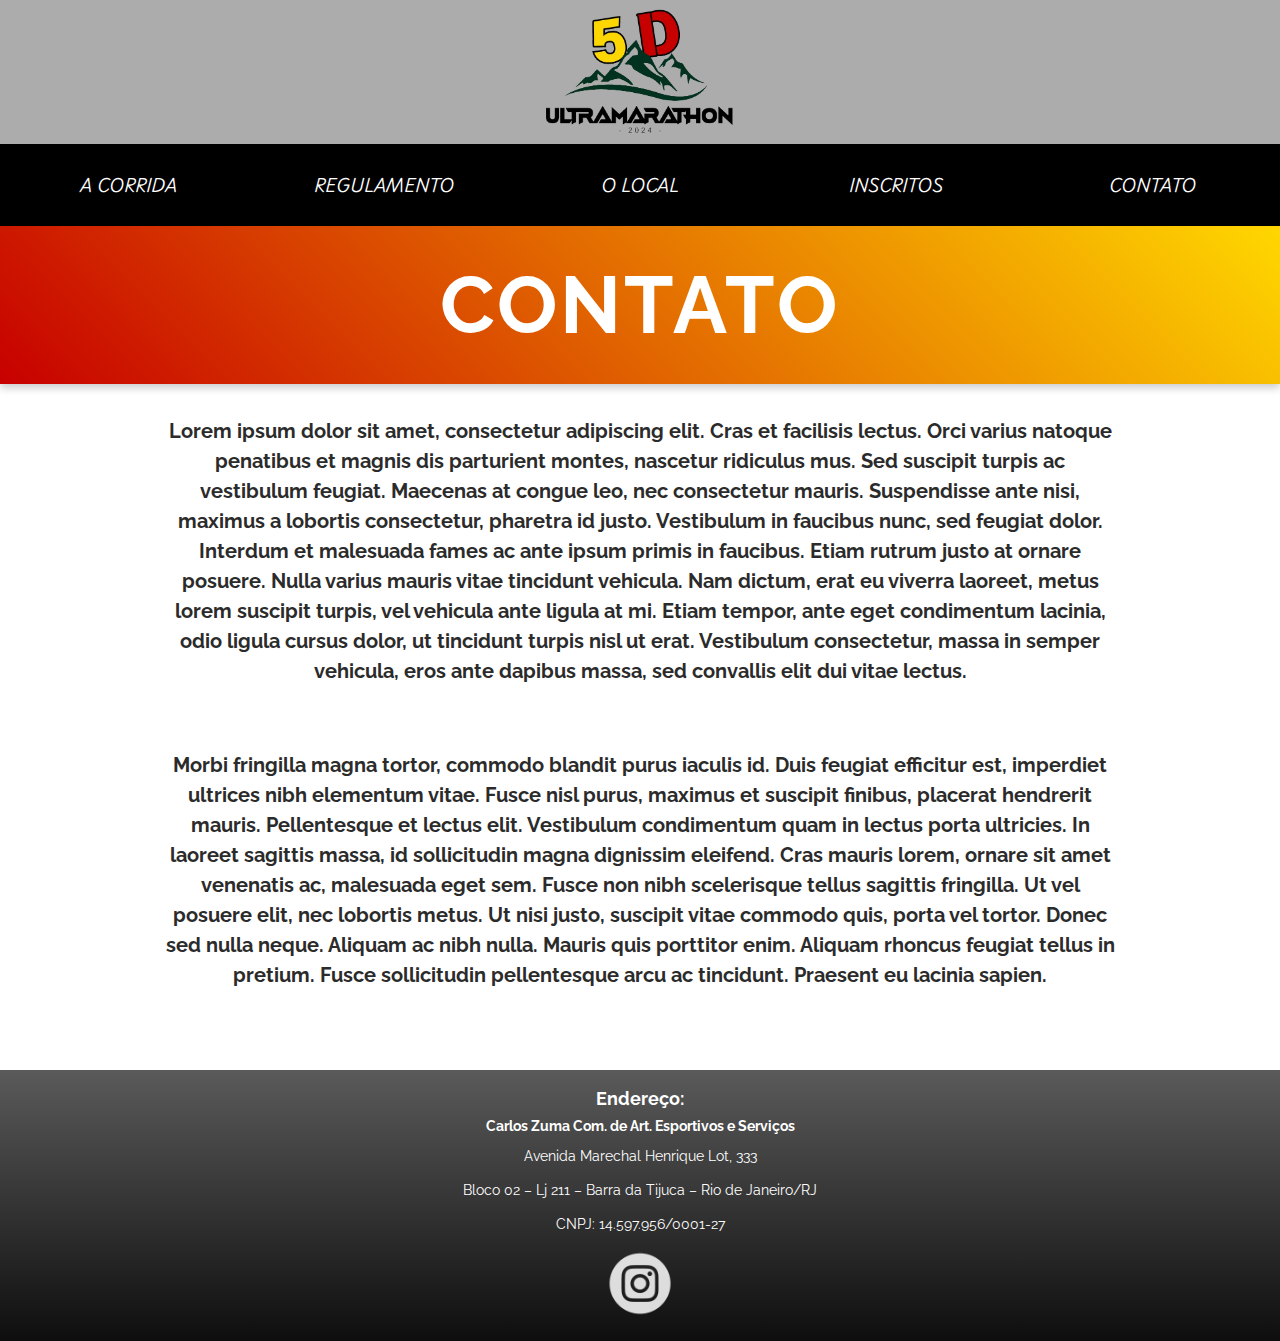
==== contato.html @ 01db9696 "first commit" ====
<!DOCTYPE html>
<html lang="pt-br">
    <head>
        <title>5D ULTRA MARATHON</title>
        <link rel="icon" href="Logo5D_Oficial-removebg.png" type="image/logo-icon">
        <link rel="stylesheet" href="style.css">
        <meta name="viewport" content="width=device-width, initial-scale=1.0">
        <meta charset="utf-8">
    
        <link rel="preconnect" href="https://fonts.googleapis.com">
        <link rel="preconnect" href="https://fonts.gstatic.com" crossorigin>
        <link href="https://fonts.googleapis.com/css2?family=Playwrite+IS:wght@100..400&display=swap" rel="stylesheet">
    
        <link rel="preconnect" href="https://fonts.googleapis.com">
        <link rel="preconnect" href="https://fonts.gstatic.com" crossorigin>
        <link href="https://fonts.googleapis.com/css2?family=Raleway:ital,wght@0,100..900;1,100..900&display=swap" rel="stylesheet">
      </head>
<body>

    <!-- Header -->
    <header>
        <a href="http://127.0.0.1:5500/index.html" >
          <div class="logo-container">
            <img class="logo5D" alt="Logotipo" src="Logo5D_Oficial-removebg.png">
          </div>
        </a>
  
        <section class="options">
          <div class="menu">
            <a href="corrida.html">A CORRIDA</a>
            <a href="regulamento.html">REGULAMENTO</a>
            <a href="local.html">O LOCAL</a>
            <a href="inscritos.html">INSCRITOS</a>
            <a href="contato.html">CONTATO</a>
          </div>
        </section>
      </header>

      <!-- Conteúdo do site -->


    <h1 id="corrida" >CONTATO</h1>
    <p id="pCorrida" >Lorem ipsum dolor sit amet, consectetur adipiscing elit. Cras et facilisis lectus. Orci varius natoque penatibus et magnis dis parturient montes, nascetur ridiculus mus. Sed suscipit turpis ac vestibulum feugiat. Maecenas at congue leo, nec consectetur mauris. Suspendisse ante nisi, maximus a lobortis consectetur, pharetra id justo. Vestibulum in faucibus nunc, sed feugiat dolor. Interdum et malesuada fames ac ante ipsum primis in faucibus. Etiam rutrum justo at ornare posuere. Nulla varius mauris vitae tincidunt vehicula. Nam dictum, erat eu viverra laoreet, metus lorem suscipit turpis, vel vehicula ante ligula at mi. Etiam tempor, ante eget condimentum lacinia, odio ligula cursus dolor, ut tincidunt turpis nisl ut erat. Vestibulum consectetur, massa in semper vehicula, eros ante dapibus massa, sed convallis elit dui vitae lectus.</p>

    <p id="pCorrida" >Morbi fringilla magna tortor, commodo blandit purus iaculis id. Duis feugiat efficitur est, imperdiet ultrices nibh elementum vitae. Fusce nisl purus, maximus et suscipit finibus, placerat hendrerit mauris. Pellentesque et lectus elit. Vestibulum condimentum quam in lectus porta ultricies. In laoreet sagittis massa, id sollicitudin magna dignissim eleifend. Cras mauris lorem, ornare sit amet venenatis ac, malesuada eget sem. Fusce non nibh scelerisque tellus sagittis fringilla. Ut vel posuere elit, nec lobortis metus. Ut nisi justo, suscipit vitae commodo quis, porta vel tortor. Donec sed nulla neque. Aliquam ac nibh nulla. Mauris quis porttitor enim. Aliquam rhoncus feugiat tellus in pretium. Fusce sollicitudin pellentesque arcu ac tincidunt. Praesent eu lacinia sapien.</p>



    <!-- Footer -->

    <footer class="footer" >
      <div class="footer-content">
        <h3>Endereço:</h3>
        <h4>Carlos Zuma Com. de Art. Esportivos e Serviços</h4>
        <p>Avenida Marechal Henrique Lot, 333<p>
        <p>Bloco 02 – Lj 211 – Barra da Tijuca – Rio de Janeiro/RJ</p></p>
        <p>CNPJ: 14.597.956/0001-27</p>
      </div>

      <div class="icon">
        <a href="https://www.instagram.com/carloszumaultra/" target="_blank" ><img src="instaIcon.png"/></a>
      </div>

    </footer>


    
</body>
</html>
---- style.css ----
* {
    padding: 0px;
    margin: 0px;
    font-family: "Playwrite IS", cursive;
}

        /* Primeiro Header Logotipo (Responsivo) */

/* Contêiner do Logotipo */
.logo-container {
    background-color: #acacac;
    display: flex;
    justify-content: center;
    align-items: center;
}

/* Logotipo */
img.logo5D {
    width: 50%;
    display: block;
    margin: 1vh auto 1vh;
}

/* Logotipo resposivo mobile */
@media (min-width: 600px) {
    img.logo5D {
        width: 30%; /* Ajuste para tablets */
    }
}

/* Logotipo responsivo desktop*/
@media (min-width: 900px) {
    img.logo5D {
        width: 15%; /* Ajuste para desktops */
    }
}

        /* Header Opções (Responsivo) */

section.options {
    display: flex;
    justify-content: center; /* Centraliza os itens horizontalmente */
    align-items: center; /* Centraliza os itens verticalmente */
    background-color: rgb(0, 0, 0);
    padding: 2vh 0;
}

.menu {
    text-align: center;
}

.menu a {
    display: block; 
    text-decoration: none; 
    color: white; 
    padding: 2.5vh; 
    font-weight: bold;
}

.menu a:hover {
    transition: all .2s ease-in-out; 
    transform: scale(1.2); 
}

@media (min-width: 900px) {
    .menu {
        display: flex;
        justify-content: space-around;
        width: 100%; 
    }
}

@media (min-width: 900px) {
    .menu a{
        padding: 10px; /* Espaçamento interno */
        flex: 1; /* Faz com que os itens ocupem espaço igual dentro de .menu */
        text-align: center; /* Centraliza o texto horizontalmente */
    }
}
        /*  Slider */
        
        .slider {
            margin: 0 auto;
            width: 100%;
            overflow: hidden;
            position: relative; /* Torna o contêiner posicionado relativamente para permitir posicionamento absoluto dos botões */
        }
        
        .slides {
            width: 300%; /* Corrigido para ajustar a largura de acordo com o número de slides */
            height: 12rem;
            display: flex;
            transition: transform 0.5s ease-in-out; /* Adiciona transição suave */
        }
        
        .slider input {
            display: none;
        }
        
        .slide {
            width: 33.33%; /* Ajustado para acomodar 3 slides */
            position: relative;
            transition: 1.5s;
        }
        
        .slide img {
            width: 100%;
            height: 100%; /* Garante que a imagem ocupe todo o contêiner */
            object-fit: cover; /* Ajusta a imagem para cobrir o contêiner */
        }
        
        .manual-navigation {
            position: absolute;
            width: 100%; /* Alinha os botões ao centro */
            bottom: 10%; /* Posiciona os botões na parte inferior do slider */
            display: flex;
            justify-content: center;
            gap: 5%; /* Espaçamento entre os botões */
        }
        
        .manual-btn {
            border: 2px solid #dadada71;
            padding: 5px;
            border-radius: 50%;
            cursor: pointer;
            background-color: #dadada71; /* Torna os botões visíveis */
            transition: 0.75s;
        }
        
        /* Adicionando estilos para botões de navegação automática */
        .navigation-auto {
            position: absolute;
            width: 100%;
            display: flex;
            justify-content: center;
            gap: 5%;
            bottom: 10%;
        }
        
        .navigation-auto div {
            border: 2px solid #5a5a5a;
            padding: 5px;
            border-radius: 50%;
            background-color: #5a5a5a;
        }

        .manual-btn:not(:last-child) {
            margin-right: 0;
        }

        .manual-btn:hover {
            border: 2px solid #5a5a5a;
            background-color: #5a5a5a;
        }

#radio1:checked ~ .first {
    margin-left: 0;
}

#radio2:checked ~ .first {
    margin-left: -33.3%;
}

#radio3:checked ~ .first {
    margin-left: -66.65%;
}

.navigation-auto div {
    border: 2px solid #aaaaaa;
    padding: 5px;
    border-radius: 10px;
    cursor: pointer;
    transition: 0.75s;
}

.navigation-auto {
    position: absolute;
    width: 100%;
    margin-top: 360px;
    display: flex;
    justify-content: center;
}

#radio1:checked ~ .navigation-auto .auto-btn1 {
    background-color: #5a5a5a;
}

#radio2:checked ~ .navigation-auto .auto-btn2 {
    background-color: #5a5a5a;
}

#radio3:checked ~ .navigation-auto .auto-btn3 {
    background-color: #5a5a5a;
}

/* Estilo geral para a imagem */
.slide img {
    width: 100%;
    height: auto; 
    max-width: 100%;
    display: block;
    object-fit: contain; /* Ajusta a imagem para caber dentro do contêiner sem cortar */
    margin: auto; /* Centraliza a imagem */
}


/* Responsividade Slider */

/* Telas até 380px */
@media (max-width: 360px) {
    .slide img {
        width: 100%; /* Garante que a imagem se ajuste à largura do contêiner */
        height: auto; /* Mantém a proporção da imagem */
        object-fit: cover; /* Ajusta a imagem dentro do contêiner sem distorcer */
    }

    .manual-navigation, .navigation-auto {
        margin-bottom: 10%; /* Ajusta a posição dos controles de navegação */
        display: flex; /* Garante que os controles sejam exibidos como flexíveis */
        justify-content: center; /* Centraliza os botões */
    }

}

/* Telas pequenas (mobile first) */
@media (max-width: 600px) {
    .slide img {
        width: 100%;
        height: 100%; /* Mantém a proporção da imagem */
        object-fit: cover; /* Ajusta a imagem dentro do contêiner sem distorcer */
    }

    .manual-navigation, .navigation-auto {
        bottom: 5%; /* Ajusta a posição para acompanhar a responsividade */
    }
}

/* Telas médias (tablets e pequenos desktops) */
@media (min-width: 601px) and (max-width: 1250px) {
    .slides {
        width: 300%;
        height: 35rem; 
    }

    .slide img {
        width: 100%;
        height: 100%;
        object-fit: fill;
    }

    .manual-navigation, .navigation-auto {
        bottom: 5%;
    }
}

/* Telas grandes (desktops) */
@media (min-width: 1250px) {
    .slides {
        width: 300%;
        height: 35rem; 
    }

    .slide img {
        width: 100%;
        height: 100%;
        object-fit: fill;
        
    }

    .manual-navigation, .navigation-auto {
        bottom: 5%;
    }
}

        /* Sobre */

.separator {
    width: 100%;
    height: 3px;
    background-color: #cecece;
}

.sobre {
    background-color: #eeeeee;
}

.sobre p{
    font-family: Raleway;
    font-size: 2vh;
    margin: 0 4.5vh 0 4.5vh;
    color: black;
    text-align: justify;
    background-color: #eeeeee;
    padding-bottom: 5%;
}

.sobre img {
    background-color: #eeeeee;
    width: auto;
    height: auto;
    display: flex;
    margin: auto auto 2vh auto;
    padding-top: 3vh;
}

/* Telas grandes (desktops) */
@media (min-width: 1250px) {
    .sobre {
        display: flex;
        align-items: center;
        justify-content: center;
    }

    .sobre img {
        width: auto;
        height: auto;
        margin-right: 4.5vh;
    }

    .sobre p {
        padding-right: 10%;
        width: 50%;
        margin: 0;
    }
}

.separatorTwo {
    width: 100%;
    height: 3px;
    background-color: #5a5a5a;
    margin-bottom: 3vh;
}


        /* Sponsors  */

/* Container dos patrocinadores */
.sponsors {
    display: flex;
    flex-wrap: wrap; /* Permite que os itens quebrem linha, se necessário */
    justify-content: center; /* Centraliza os itens horizontalmente */
    align-items: center; /* Centraliza os itens verticalmente */
    gap: 5%; /* Adiciona espaçamento de 10% entre as imagens */
}

/* Estilos gerais para imagens dentro da classe sponsors */
.sponsors a img {
    max-width: 28vh; /* Mantém a proporção da imagem */
    max-height: 28vh; /* Mantém a proporção da imagem */
    margin: 2vh; /* Adiciona algum espaço ao redor das imagens */
    border-radius: 9rem;
    cursor: pointer;
}

/* Estilos para telas menores */
@media (max-width: 600px) {
    .sponsors a img {
        max-width: 60%;
        margin: 1rem auto 1rem auto;
        display: block;
    }
}



.separatorThree {
    width: 100%;
    height: 1vh;
    background-color: #5a5a5a;
}

/* Estilo geral para o footer */
.footer {
    margin-top: 3rem;
    background: linear-gradient(to bottom, #5a5a5a, #0e0e0e); /* Gradiente preto */
    color: rgb(255, 255, 255); /* Cor do texto */
    padding: 2vh 0; /* Espaçamento interno */
    text-align: center; /* Alinhamento centralizado do texto */
    width: 100%; /* Garante que o footer ocupe toda a largura */
}

/* Container do conteúdo do footer */
.footer-content {
    display: flex;
    flex-direction: column;
    align-items: center; /* Centraliza os itens horizontalmente */
    justify-content: center; /* Centraliza os itens verticalmente */
}

/* Estilo para o título 'Endereço' */
.footer h3 {
    font-family: Raleway;
    font-size: 2vh;
    margin-bottom: 1vh;
}

/* Estilo para o subtítulo */
.footer h4 {
    font-family: Raleway;
    font-size: 1.5vh;
    margin-bottom: 1.5vh;
}

/* Estilo para o texto do endereço */
.footer p {
    font-family: Raleway;
    font-size: 1.5vh;
    margin-bottom: 1vh;
}

.icon img {
    opacity: 85%;
    margin-top: 1vh;
    max-width: 10vh; /* Define a largura máxima do ícone */
    max-height: 7.5vh; /* Define a altura máxima do ícone */
    width: auto; /* Permite que a largura se ajuste automaticamente */
    height: auto; /* Permite que a altura se ajuste automaticamente */
}

    /* A CORRIDA */

#corrida {
    font-family: 'Raleway', sans-serif;
    text-align: center;
    padding: 2rem;
    font-size: 3.5rem;
    color: #ffffff; /* Cor do texto */
    background: linear-gradient(45deg, #C70000, #FFD700); /* Fundo gradiente */
    box-shadow: 0 4px 8px rgba(0, 0, 0, 0.2); /* Sombra mais proeminente */
    text-transform: uppercase; /* Letras maiúsculas */
    letter-spacing: 0.2rem; /* Espaçamento entre letras */
    transition: transform 0.3s ease-in-out, box-shadow 0.3s ease-in-out; /* Transição suave para transformações */
}

#pCorrida {
    font-family: 'Raleway', sans-serif;
    font-weight: bold;
    text-align: center;
    padding: 2rem;
    font-size: 1rem;
    color: #2b2b2b; /* Cor do texto cinza escuro */
    line-height: 1.5; /* Altura da linha para melhor legibilidade */
    margin: 0 auto; /* Centraliza o parágrafo */
}

@media (min-width: 1250px) {
    #pCorrida {
        font-size: 1.25rem;
        padding-right: 10rem;
        padding-left: 10rem;
    }
    #corrida {
        font-size: 5rem;
    }
}

        /* Regulamento */

        #regulamento {
            font-family: 'Raleway', sans-serif;
            text-align: center;
            padding: 2rem;
            font-size: 2.5rem;
            color: #ffffff; /* Cor do texto */
            background: linear-gradient(45deg, #C70000, #FFD700); /* Fundo gradiente */
            box-shadow: 0 4px 8px rgba(0, 0, 0, 0.2); /* Sombra mais proeminente */
            text-transform: uppercase; /* Letras maiúsculas */
            letter-spacing: 0.2rem; /* Espaçamento entre letras */
            transition: transform 0.3s ease-in-out, box-shadow 0.3s ease-in-out; /* Transição suave para transformações */
        }
        
        #pRegulamento {
            font-family: 'Raleway', sans-serif;
            font-weight: bold;
            text-align: center;
            padding: 2rem;
            font-size: 1rem;
            color: #2b2b2b; /* Cor do texto cinza escuro */
            line-height: 1.5; /* Altura da linha para melhor legibilidade */
            margin: 0 auto; /* Centraliza o parágrafo */
        }
        
        @media (min-width: 1250px) {
            #pRegulamento {
                font-size: 1.25rem;
                padding-right: 10rem;
                padding-left: 10rem;
            }
            #regulamento {
                font-size: 4.55rem;
            }
        }

        /* O LOCAL */

        #local {
            font-family: 'Raleway', sans-serif;
            text-align: center;
            padding: 2rem;
            font-size: 3.5rem;
            color: #ffffff; /* Cor do texto */
            background: linear-gradient(45deg, #C70000, #FFD700); /* Fundo gradiente */
            box-shadow: 0 4px 8px rgba(0, 0, 0, 0.2); /* Sombra mais proeminente */
            text-transform: uppercase; /* Letras maiúsculas */
            letter-spacing: 0.2rem; /* Espaçamento entre letras */
            transition: transform 0.3s ease-in-out, box-shadow 0.3s ease-in-out; /* Transição suave para transformações */
        }
        
        #pLocal {
            font-family: 'Raleway', sans-serif;
            font-weight: bold;
            text-align: center;
            padding: 2rem;
            font-size: 1rem;
            color: #2b2b2b; /* Cor do texto cinza escuro */
            line-height: 1.5; /* Altura da linha para melhor legibilidade */
            margin: 0 auto; /* Centraliza o parágrafo */
        }
        
        @media (min-width: 1250px) {
            #pLocal {
                font-size: 1.25rem;
                padding-right: 10rem;
                padding-left: 10rem;
            }
            #local {
                font-size: 5rem;
            }
        }

/* GALERIA DE FOTOS DO LOCAL */

    .fotosProva {
        column-count: 4;
    }

    .fotosProva img{
        width: 100%;
        border-radius: 4px;
        margin-bottom: 0.3rem;
        column-gap: 0.1rem;
        transition: transform 0.3s ease;
    }

    .fotosProva a {
        display: inline-block; /* Garante que os links se comportem como blocos inline */
        width: 100%;
    }

    .fotosProva img:hover {
        transform: scale(1.025); /* Leve aumento na imagem */
    }   




        /* INSCRITOS */

        /* INSCRITOS */

#tabelaInscritos {
    width: 95%;
    max-width: 120rem;
    border-collapse: collapse;
    margin: 2rem auto;
    padding: 2rem;
    background-color: #f5f5f5;
    box-shadow: 0 2px 4px rgba(0, 0, 0, 0.1);
    text-align: center; 
}

#tabelaInscritos thead {
    background-color: #333;
    color: #fff;
}

#tabelaInscritos th, #tabelaInscritos td {
    padding: 1rem;
    text-align: center; 
    border-bottom: 1px solid #ddd;
    font-family: "Helvetica";
    font-weight: bold;
}

#tabelaInscritos th {
    text-transform: uppercase;
    letter-spacing: 0.1rem;
}

#tabelaInscritos tbody tr:nth-child(even) {
    background-color: #e9e9e9;
}

#tabelaInscritos tbody tr:hover {
    background-color: #c70000;
    color: #fff;
    cursor: pointer;
    transition: background-color 0.35s ease-in-out;
}

@media (min-width: 768px) {
    #tabelaInscritos th, #tabelaInscritos td {
        padding: 1.5rem;
    }
}
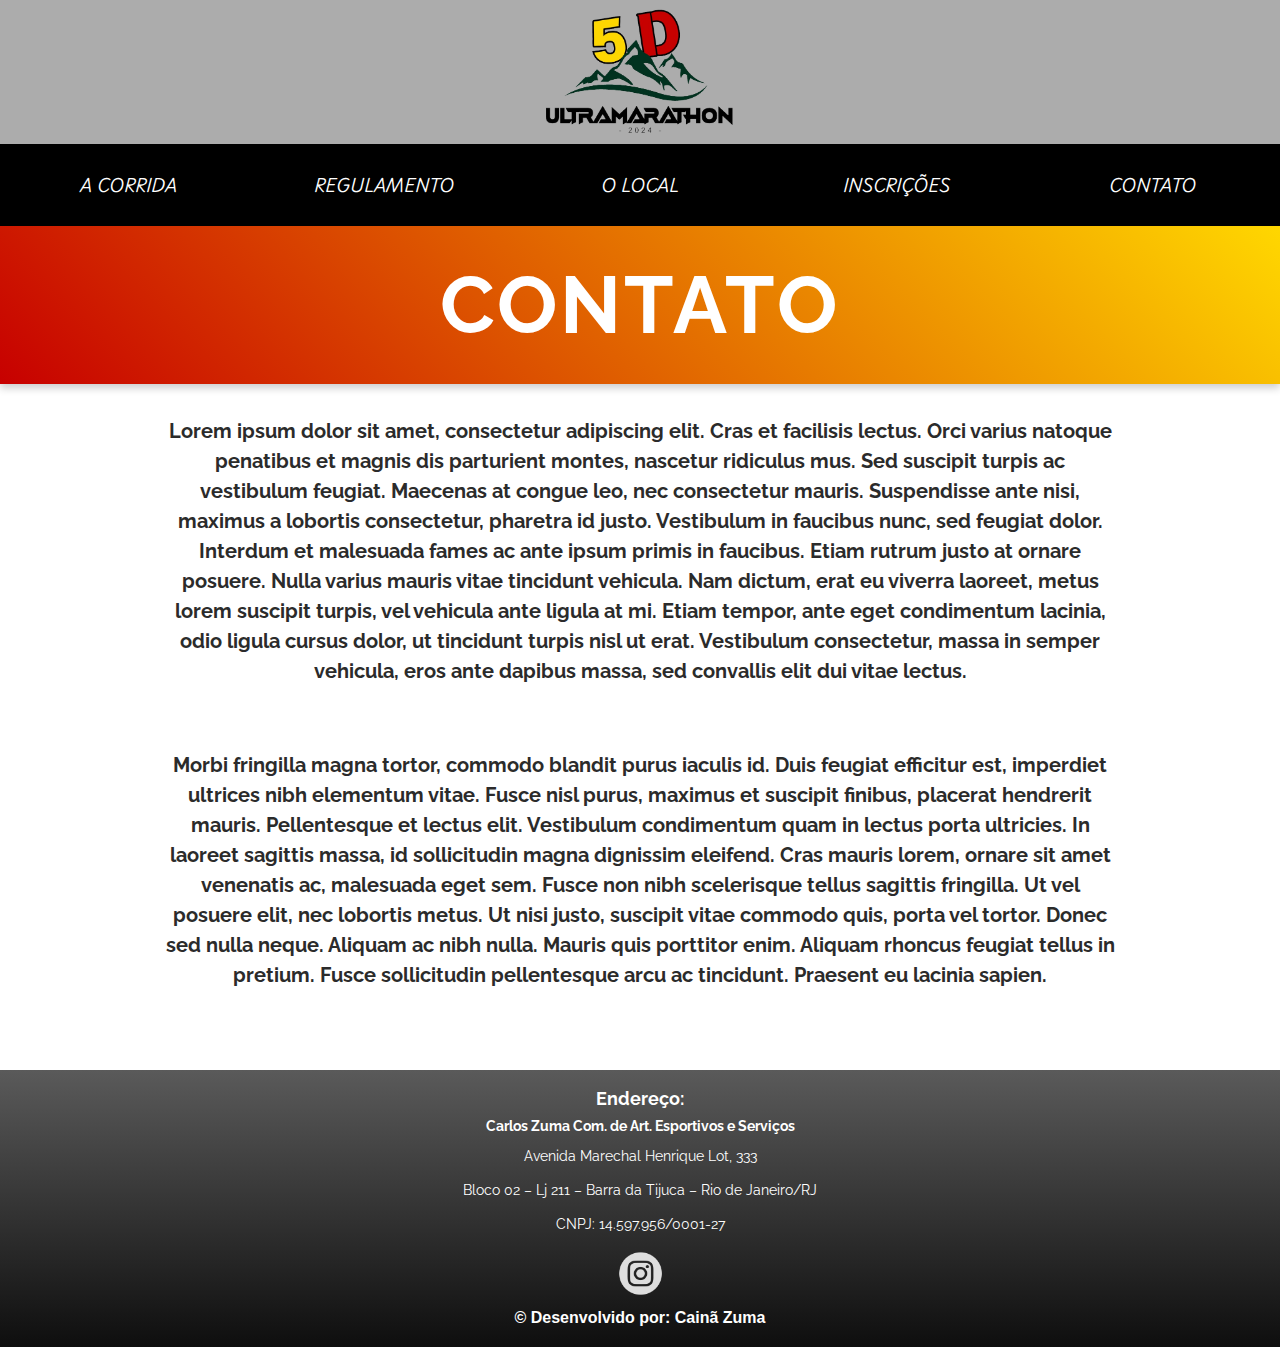
==== commit 8f258b33: "commit att" ====
--- a/contato.html
+++ b/contato.html
@@ -19,7 +19,7 @@
 
     <!-- Header -->
     <header>
-        <a href="http://127.0.0.1:5500/index.html" >
+        <a href="/Projeto_5D_Ultramarathon/index.html" >
           <div class="logo-container">
             <img class="logo5D" alt="Logotipo" src="Logo5D_Oficial-removebg.png">
           </div>
@@ -30,7 +30,7 @@
             <a href="corrida.html">A CORRIDA</a>
             <a href="regulamento.html">REGULAMENTO</a>
             <a href="local.html">O LOCAL</a>
-            <a href="inscritos.html">INSCRITOS</a>
+            <a href="inscritos.html">INSCRIÇÕES</a>
             <a href="contato.html">CONTATO</a>
           </div>
         </section>
@@ -61,6 +61,10 @@
         <a href="https://www.instagram.com/carloszumaultra/" target="_blank" ><img src="instaIcon.png"/></a>
       </div>
 
+      <div class="dev">
+        <a href="https://www.linkedin.com/in/cainã-zuma-a252a7153/" target="_blank">© Desenvolvido por: Cainã Zuma</a>
+    </div>
+
     </footer>
 
 
--- a/style.css
+++ b/style.css
@@ -296,8 +296,7 @@
 
 .sobre img {
     background-color: #eeeeee;
-    width: auto;
-    height: auto;
+    width: 15rem;
     display: flex;
     margin: auto auto 2vh auto;
     padding-top: 3vh;
@@ -312,7 +311,7 @@
     }
 
     .sobre img {
-        width: auto;
+        width: 22rem;
         height: auto;
         margin-right: 4.5vh;
     }
@@ -411,7 +410,7 @@
 .icon img {
     opacity: 85%;
     margin-top: 1vh;
-    max-width: 10vh; /* Define a largura máxima do ícone */
+    max-width: 7vh; /* Define a largura máxima do ícone */
     max-height: 7.5vh; /* Define a altura máxima do ícone */
     width: auto; /* Permite que a largura se ajuste automaticamente */
     height: auto; /* Permite que a altura se ajuste automaticamente */
@@ -530,31 +529,40 @@
 
 /* GALERIA DE FOTOS DO LOCAL */
 
+.fotosProva {
+    column-count: 4;
+    column-gap: 0.6rem; /* Ajuste o valor para controlar o espaço entre as colunas */
+}
+
+.fotosProva img {
+    width: calc(100% - 0.6rem); /* Compensa o column-gap */
+    border-radius: 4px;
+    margin-bottom: 0.3rem;
+    transition: transform 0.3s ease;
+    margin-left: 3px;
+}
+
+.fotosProva a {
+    display: inline-block; /* Garante que os links se comportem como blocos inline */
+    width: 100%;
+}
+
+.fotosProva img:hover {
+    transform: scale(1.025); /* Leve aumento na imagem */
+}
+
+/* Ajuste para dispositivos móveis */
+@media (max-width: 768px) {
     .fotosProva {
-        column-count: 4;
-    }
-
-    .fotosProva img{
-        width: 100%;
-        border-radius: 4px;
-        margin-bottom: 0.3rem;
-        column-gap: 0.1rem;
-        transition: transform 0.3s ease;
-    }
-
-    .fotosProva a {
-        display: inline-block; /* Garante que os links se comportem como blocos inline */
-        width: 100%;
-    }
-
-    .fotosProva img:hover {
-        transform: scale(1.025); /* Leve aumento na imagem */
-    }   
-
-
-
-
-        /* INSCRITOS */
+        column-count: 3;
+        column-gap: 0.3rem; /* Diminui o espaço entre as colunas no mobile */
+    }
+
+    .fotosProva img {
+        width: calc(100% - 0.3rem); /* Ajusta a largura para o novo column-gap */
+    }
+}
+
 
         /* INSCRITOS */
 
@@ -604,6 +612,53 @@
     }
 }
 
+/* desenvolvido por */
+
+.dev {
+    text-align: center; /* Centraliza o texto */
+}
+
+.dev a {
+    color: white; /* Cor branca para o texto */
+    text-decoration: none; /* Remove o sublinhado */
+    font-family: 'Arial', sans-serif; /* Altere para a fonte de sua escolha */
+    font-size: 16px; /* Aumenta o tamanho da fonte */
+    font-weight: bold; /* Deixa o texto em negrito */
+}
+
+.dev a:hover {
+    color: #cccccc; /* Muda a cor ao passar o mouse */
+    transition: color 0.3s ease-in-out; /* Animação suave na transição de cores */
+}
+
+/* dowload regulamento */
+
+#downloadPDF {
+    font-family: 'Raleway', Helvetica, Arial, sans-serif;
+    font-size: 18px;
+    font-weight: 600;
+    color: #ff0000;
+    text-decoration: none;
+    background-color: #f1f1f1;
+    padding: 10px 20px;
+    border-radius: 5px;
+    transition: background-color 0.3s, color 0.3s;
+  
+    display: flex;
+    justify-content: center;
+    align-items: center;
+    margin: 0 auto;
+    width: fit-content;
+  }
+  
+  #downloadPDF:hover {
+    background: linear-gradient(45deg, #C70000, #FFD700); /* Fundo gradiente */
+    color: #ffffff; /* Cor do texto */
+  }
+  
+
+  
+
   
 
 
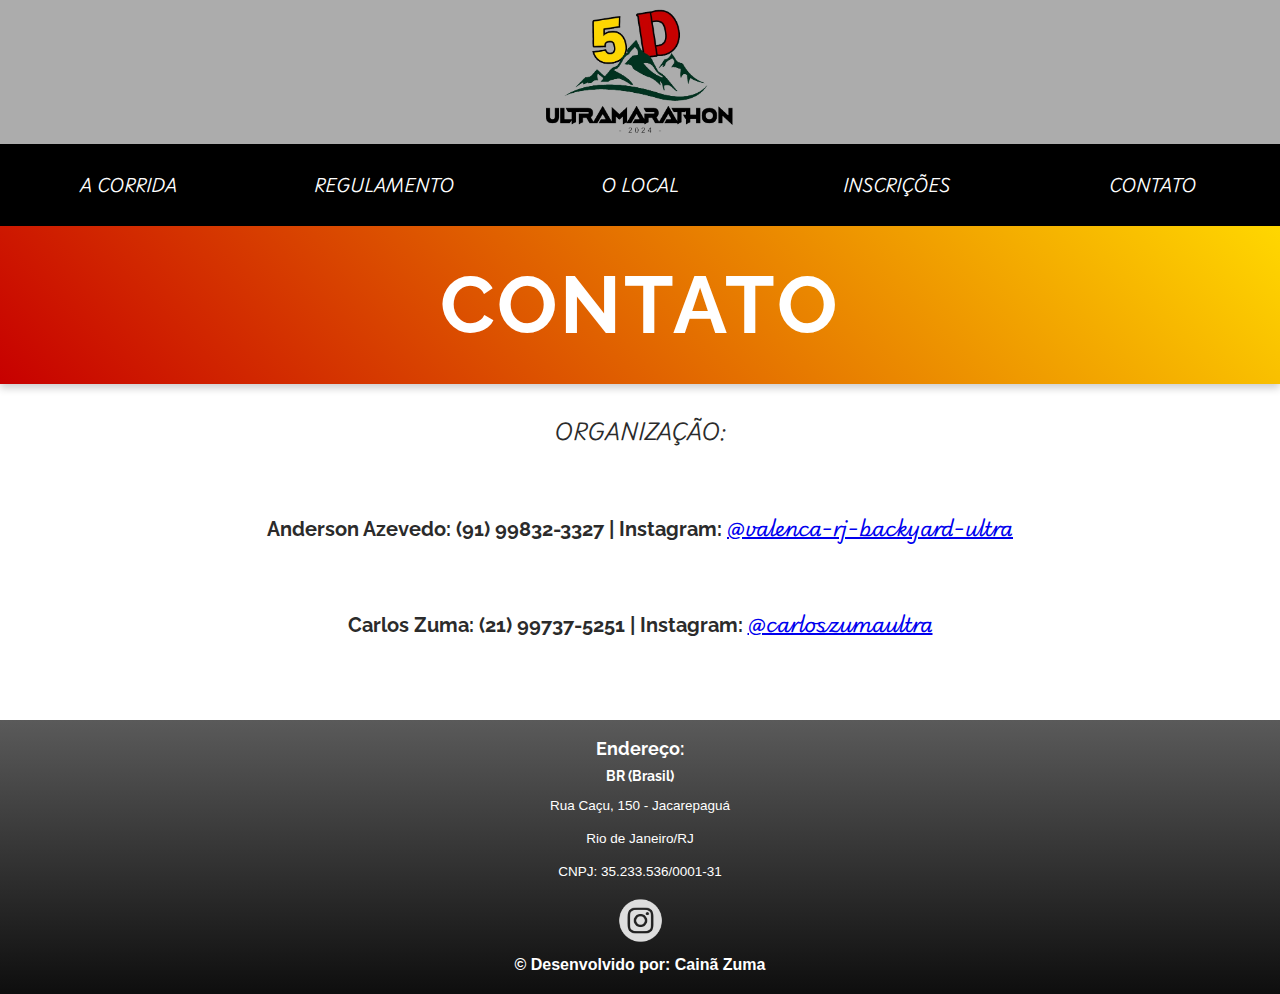
==== commit aa04e42d: "sending_prod" ====
--- a/contato.html
+++ b/contato.html
@@ -19,7 +19,7 @@
 
     <!-- Header -->
     <header>
-        <a href="/Projeto_5D_Ultramarathon/index.html" >
+        <a href="index.html" >
           <div class="logo-container">
             <img class="logo5D" alt="Logotipo" src="Logo5D_Oficial-removebg.png">
           </div>
@@ -40,9 +40,10 @@
 
 
     <h1 id="corrida" >CONTATO</h1>
-    <p id="pCorrida" >Lorem ipsum dolor sit amet, consectetur adipiscing elit. Cras et facilisis lectus. Orci varius natoque penatibus et magnis dis parturient montes, nascetur ridiculus mus. Sed suscipit turpis ac vestibulum feugiat. Maecenas at congue leo, nec consectetur mauris. Suspendisse ante nisi, maximus a lobortis consectetur, pharetra id justo. Vestibulum in faucibus nunc, sed feugiat dolor. Interdum et malesuada fames ac ante ipsum primis in faucibus. Etiam rutrum justo at ornare posuere. Nulla varius mauris vitae tincidunt vehicula. Nam dictum, erat eu viverra laoreet, metus lorem suscipit turpis, vel vehicula ante ligula at mi. Etiam tempor, ante eget condimentum lacinia, odio ligula cursus dolor, ut tincidunt turpis nisl ut erat. Vestibulum consectetur, massa in semper vehicula, eros ante dapibus massa, sed convallis elit dui vitae lectus.</p>
+    <p id="pCorrida" ><b>ORGANIZAÇÃO:</b></p>
 
-    <p id="pCorrida" >Morbi fringilla magna tortor, commodo blandit purus iaculis id. Duis feugiat efficitur est, imperdiet ultrices nibh elementum vitae. Fusce nisl purus, maximus et suscipit finibus, placerat hendrerit mauris. Pellentesque et lectus elit. Vestibulum condimentum quam in lectus porta ultricies. In laoreet sagittis massa, id sollicitudin magna dignissim eleifend. Cras mauris lorem, ornare sit amet venenatis ac, malesuada eget sem. Fusce non nibh scelerisque tellus sagittis fringilla. Ut vel posuere elit, nec lobortis metus. Ut nisi justo, suscipit vitae commodo quis, porta vel tortor. Donec sed nulla neque. Aliquam ac nibh nulla. Mauris quis porttitor enim. Aliquam rhoncus feugiat tellus in pretium. Fusce sollicitudin pellentesque arcu ac tincidunt. Praesent eu lacinia sapien.</p>
+    <p id="pCorrida" >Anderson Azevedo: (91) 99832-3327 | Instagram: <a href="https://www.instagram.com/valencarjbackyardultra/" target="_blank" >@valenca-rj-backyard-ultra</a></p>
+    <p id="pCorrida" >Carlos Zuma: (21) 99737-5251 | Instagram: <a href="https://www.instagram.com/carloszumaultra/" target="_blank">@carloszumaultra</a></p>
 
 
 
@@ -51,14 +52,14 @@
     <footer class="footer" >
       <div class="footer-content">
         <h3>Endereço:</h3>
-        <h4>Carlos Zuma Com. de Art. Esportivos e Serviços</h4>
-        <p>Avenida Marechal Henrique Lot, 333<p>
-        <p>Bloco 02 – Lj 211 – Barra da Tijuca – Rio de Janeiro/RJ</p></p>
-        <p>CNPJ: 14.597.956/0001-27</p>
+        <h4>BR (Brasil)</h4>
+        <p>Rua Caçu, 150 - Jacarepaguá<p>
+        <p>Rio de Janeiro/RJ</p></p>
+        <p>CNPJ: 35.233.536/0001-31</p>
       </div>
 
       <div class="icon">
-        <a href="https://www.instagram.com/carloszumaultra/" target="_blank" ><img src="instaIcon.png"/></a>
+        <a href="https://www.instagram.com/5dultramarathon/" target="_blank" ><img src="instaIcon.png"/></a>
       </div>
 
       <div class="dev">
--- a/style.css
+++ b/style.css
@@ -285,7 +285,7 @@
 }
 
 .sobre p{
-    font-family: Raleway;
+    font-family: Helvetica, sans-serif;
     font-size: 2vh;
     margin: 0 4.5vh 0 4.5vh;
     color: black;
@@ -317,6 +317,7 @@
     }
 
     .sobre p {
+        font-family: Helvetica, sans-serif;
         padding-right: 10%;
         width: 50%;
         margin: 0;
@@ -402,7 +403,7 @@
 
 /* Estilo para o texto do endereço */
 .footer p {
-    font-family: Raleway;
+    font-family: Helvetica, sans-serif;
     font-size: 1.5vh;
     margin-bottom: 1vh;
 }
@@ -655,6 +656,11 @@
     background: linear-gradient(45deg, #C70000, #FFD700); /* Fundo gradiente */
     color: #ffffff; /* Cor do texto */
   }
+
+  #organization {
+    text-align: center; /* Centraliza o texto horizontalmente */
+}
+
   
 
   
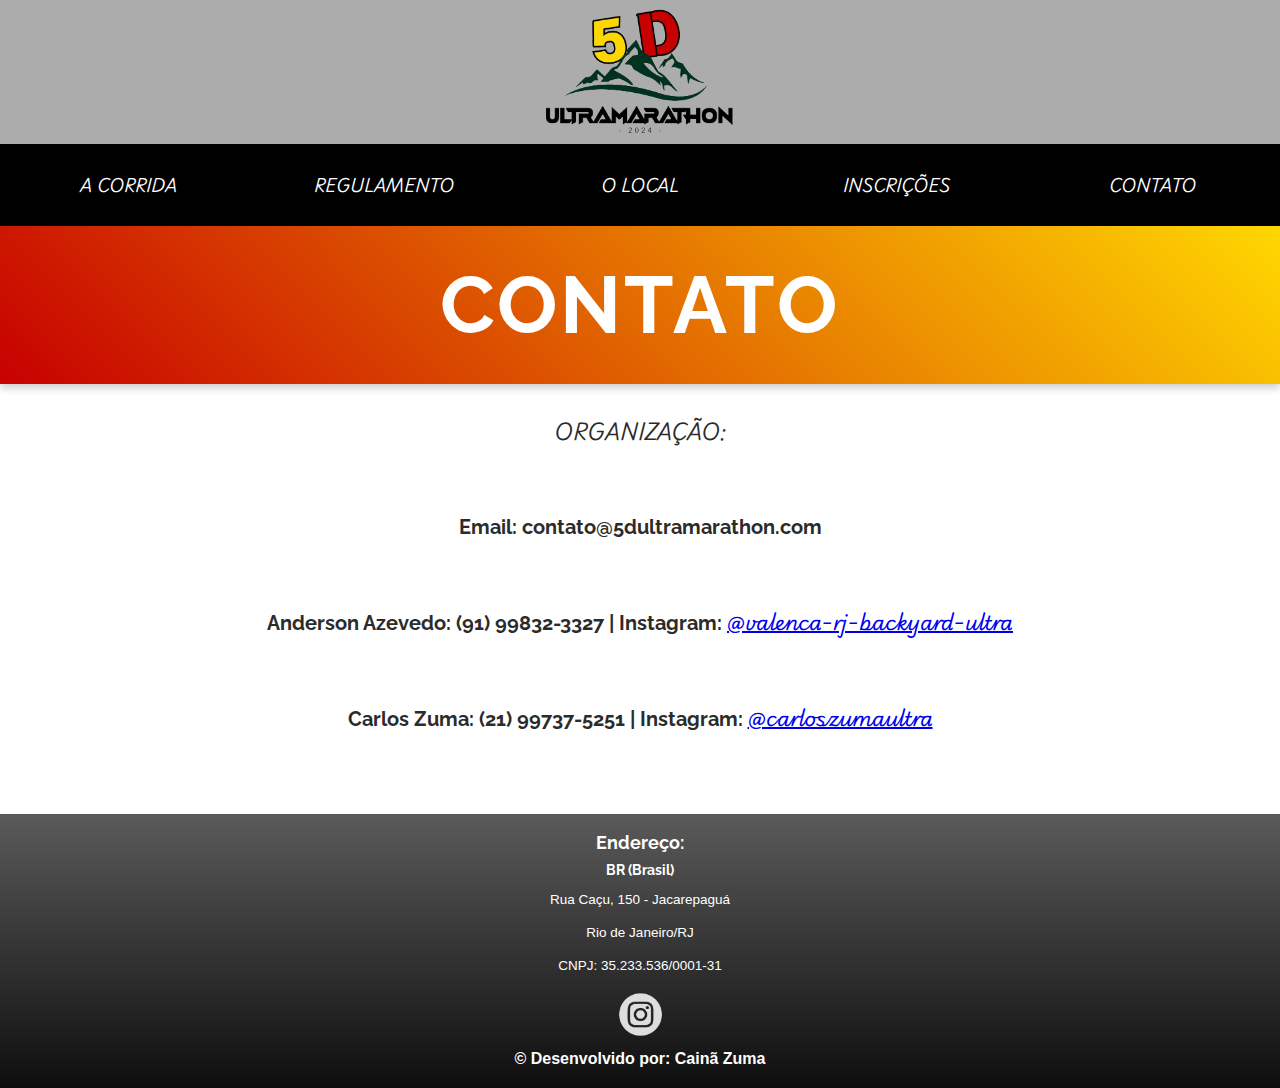
==== commit 396f20f8: "feat: new images and ajusts" ====
--- a/contato.html
+++ b/contato.html
@@ -42,6 +42,8 @@
     <h1 id="corrida" >CONTATO</h1>
     <p id="pCorrida" ><b>ORGANIZAÇÃO:</b></p>
 
+    <p id="pCorrida" >Email: contato@5dultramarathon.com</p>
+    
     <p id="pCorrida" >Anderson Azevedo: (91) 99832-3327 | Instagram: <a href="https://www.instagram.com/valencarjbackyardultra/" target="_blank" >@valenca-rj-backyard-ultra</a></p>
     <p id="pCorrida" >Carlos Zuma: (21) 99737-5251 | Instagram: <a href="https://www.instagram.com/carloszumaultra/" target="_blank">@carloszumaultra</a></p>
 
--- a/style.css
+++ b/style.css
@@ -423,7 +423,7 @@
     font-family: 'Raleway', sans-serif;
     text-align: center;
     padding: 2rem;
-    font-size: 3.5rem;
+    font-size: 3.2rem;
     color: #ffffff; /* Cor do texto */
     background: linear-gradient(45deg, #C70000, #FFD700); /* Fundo gradiente */
     box-shadow: 0 4px 8px rgba(0, 0, 0, 0.2); /* Sombra mais proeminente */
